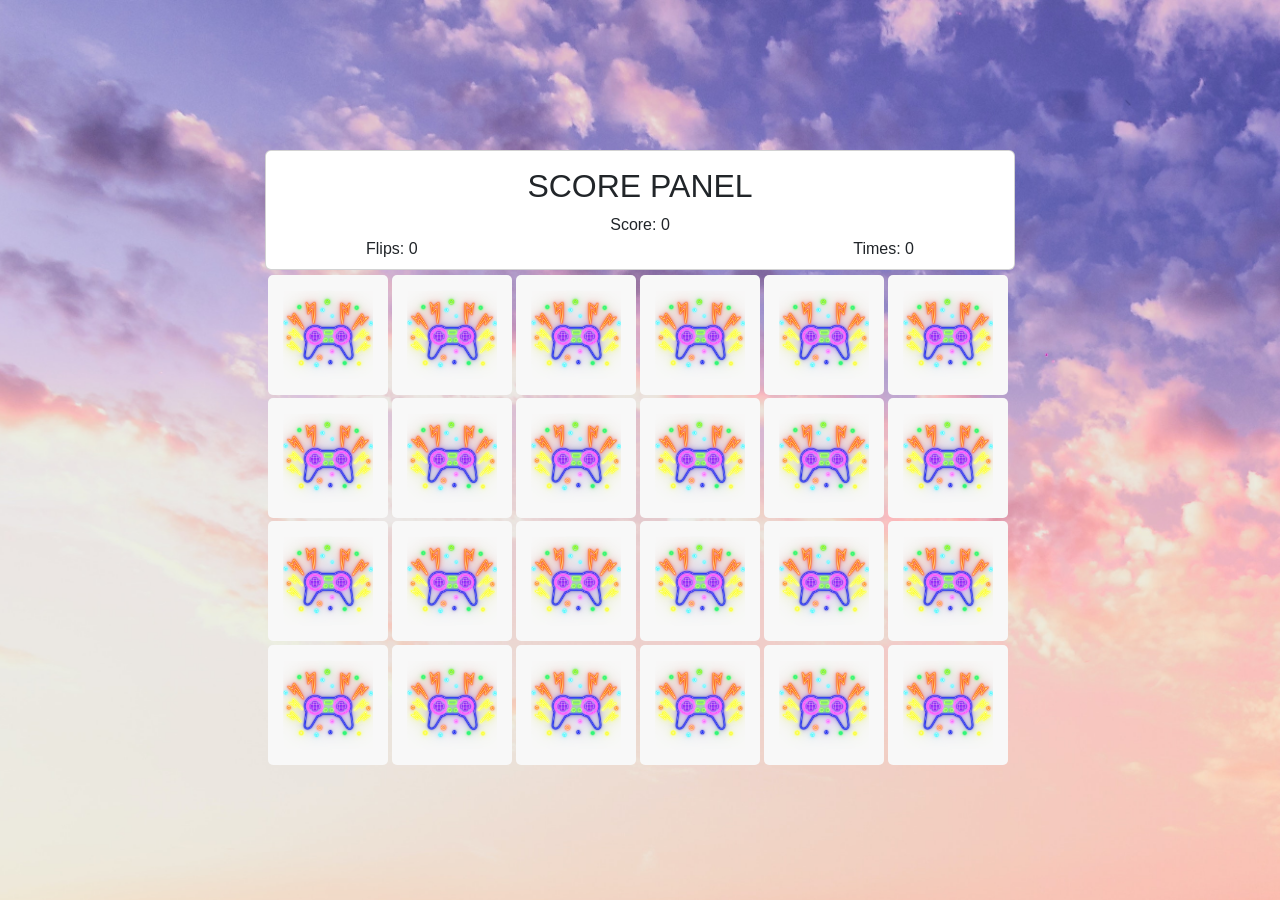
==== easy.html @ 1464bb22 "update level" ====
<!DOCTYPE html>
<html lang="en">
<head>
  <meta charset="UTF-8">
  <meta name="viewport" content="width=device-width, initial-scale=1.0">
  <link rel="stylesheet" href="https://cdn.jsdelivr.net/npm/bootstrap@5.3.0/dist/css/bootstrap.min.css">
  <link rel="stylesheet" href="level.css">
  <title>Easy Level</title>
</head>
<body>
    <div class="container">
        <div class="card" style="width: 750px; height: 120px; font-family: 'Lucida Sans', 'Lucida Sans Regular', 'Lucida Grande', 'Lucida Sans Unicode', Geneva, Verdana, sans-serif;"">
            <h2 class="text-center mt-3">SCORE PANEL</h2>
            <div class="score text-center">Score: <span>0</span></div>

            <div class="row">
                <div class="col flips text-start" style="margin-left: 100px;">Flips: <span>0</span></div>
                <div class="col flips text-end" style="margin-right: 100px;">Times: <span>0</span></div>
            </div>
        </div>

        <div class="memory-card">
            <img class="front-view" src="img/front-view.png" alt="">
            <img class="back-view" src="img/img-1.png" alt="">
        </div>
        <div class="memory-card">
            <img class="front-view" src="img/front-view.png" alt="">
            <img class="back-view" src="img/img-6.png" alt="">
        </div>

        <div class="memory-card">
            <img class="front-view" src="img/front-view.png" alt="">
            <img class="back-view" src="img/img-2.png" alt="">
        </div>
        <div class="memory-card">
            <img class="front-view" src="img/front-view.png" alt="">
            <img class="back-view" src="img/img-3.png" alt="">
        </div>

        <div class="memory-card">
            <img class="front-view" src="img/front-view.png" alt="">
            <img class="back-view" src="img/img-1.png" alt="">
        </div>
        <div class="memory-card">
            <img class="front-view" src="img/front-view.png" alt="">
            <img class="back-view" src="img/img-6.png" alt="">
        </div>
        
        <div class="memory-card">
            <img class="front-view" src="img/front-view.png" alt="">
            <img class="back-view" src="img/img-5.png" alt="">
        </div>
        <div class="memory-card">
            <img class="front-view" src="img/front-view.png" alt="">
            <img class="back-view" src="img/img-6.png" alt="">
        </div>

        <div class="memory-card">
            <img class="front-view" src="img/front-view.png" alt="">
            <img class="back-view" src="img/img-4.png" alt="">
        </div>
        <div class="memory-card">
            <img class="front-view" src="img/front-view.png" alt="">
            <img class="back-view" src="img/img-2.png" alt="">
        </div>

        <div class="memory-card">
            <img class="front-view" src="img/front-view.png" alt="">
            <img class="back-view" src="img/img-4.png" alt="">
        </div>
        <div class="memory-card">
            <img class="front-view" src="img/front-view.png" alt="">
            <img class="back-view" src="img/img-2.png" alt="">
        </div>

        <div class="memory-card">
            <img class="front-view" src="img/front-view.png" alt="">
            <img class="back-view" src="img/img-5.png" alt="">
        </div>
        <div class="memory-card">
            <img class="front-view" src="img/front-view.png" alt="">
            <img class="back-view" src="img/img-4.png" alt="">
        </div>

        <div class="memory-card">
            <img class="front-view" src="img/front-view.png" alt="">
            <img class="back-view" src="img/img-1.png" alt="">
        </div>
        <div class="memory-card">
            <img class="front-view" src="img/front-view.png" alt="">
            <img class="back-view" src="img/img-6.png" alt="">
        </div>

        <div class="memory-card">
            <img class="front-view" src="img/front-view.png" alt="">
            <img class="back-view" src="img/img-4.png" alt="">
        </div>
        <div class="memory-card">
            <img class="front-view" src="img/front-view.png" alt="">
            <img class="back-view" src="img/img-2.png" alt="">
        </div>

        <div class="memory-card">
            <img class="front-view" src="img/front-view.png" alt="">
            <img class="back-view" src="img/img-3.png" alt="">
        </div>
        <div class="memory-card">
            <img class="front-view" src="img/front-view.png" alt="">
            <img class="back-view" src="img/img-1.png" alt="">
        </div>

        <div class="memory-card">
            <img class="front-view" src="img/front-view.png" alt="">
            <img class="back-view" src="img/img-7.png" alt="">
        </div>
        <div class="memory-card">
            <img class="front-view" src="img/front-view.png" alt="">
            <img class="back-view" src="img/img-8.png" alt="">
        </div>
        
        <div class="memory-card">
            <img class="front-view" src="img/front-view.png" alt="">
            <img class="back-view" src="img/img-7.png" alt="">
        </div>
        <div class="memory-card">
            <img class="front-view" src="img/front-view.png" alt="">
            <img class="back-view" src="img/img-8.png" alt="">
        </div>



    </div>
<script src="javascript/easy.js"></script>
</body>
</html>
---- level.css ----
* {
    padding: 0;
    margin: 0;
    box-sizing: border-box;
}

body {
    display: flex;
    align-items: center;
    justify-content: center;
    min-height: 100vh;
    background-size: cover;
}

body {
    background-image: url("img/pexels-david-bartus-1166209.jpg");
    background-size: cover;
    animation: slidein 100s;
    animation-fill-mode: forwards;
    animation-iteration-count: infinite;
    animation-direction: alternate;
}
  
@keyframes slidein {
    from {
      background-position: top;
      background-size: 3000px;
    }
    to {
      background-position: -100px 0px;
      background-size: 2750px;
    }
}
  
.center {
    display: flex;
    justify-content: center;
    position: absolute;
    margin: auto;
    top: 0;
    right: 0;
    bottom: 0;
    left: 0;    
} 
  
.waviy {
    position: relative;
    font-weight: bold;
    margin-top: 50px;
    font-family: Georgia, serif;
}

.waviy span {
    position: relative;
    display: inline-block;
    font-size: 40px;
    color: #fff;
    text-transform: uppercase;
    animation: flip 2s infinite;
    animation-delay: calc(.2s * var(--i))
}

@keyframes flip {
    0%,80% {
      transform: rotateY(360deg) 
    }
}  

.container {
    width: 900px;
    height: 400px;
    margin: auto;
    display: flex;
    flex-wrap: wrap;
    padding: 20px;
    perspective: 1000px;
    margin-top: 130px;
    justify-content: center;
}

.memory-card {
    width: calc(15% - 5px);
    height: calc(37% - 10px);
    position: relative;
    transform: scale(1);
    transform-style: preserve-3d;
    align-items: center;
    justify-content: center;
}

.memory-card .back-view {
    transform: rotateY(-180deg);
}

.memory-card:hover .front-view {
    /* Flip card */
    transform: rotateY(180deg); 
}

.memory-card:hover .back-view {
    /* Flip card */
    transform: rotateY(0); 
}

.front-view,
.back-view {
    width: 120px;
    height: 120px;
    padding: 15px;
    border-radius: 5px;
    margin-top: 5px;
    background-color: #f8f8f8;
    position: absolute;
    /* tampil bagian belakang hidden */
    backface-visibility: hidden;
    /* time flip */
    transition: transform .40s;
    pointer-events: none;
    user-select: none;
    justify-content: center;
    align-items: center;
}
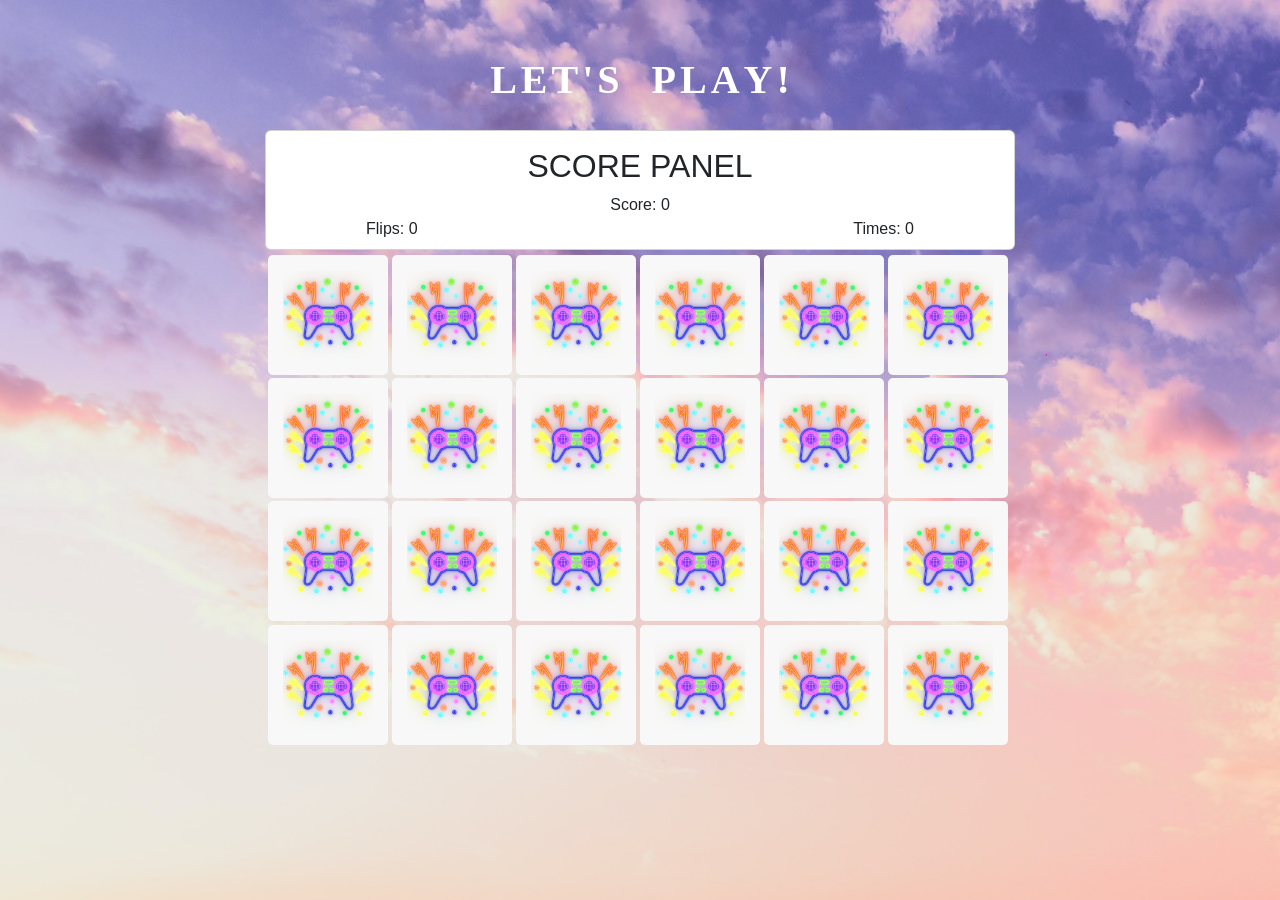
==== commit 0d574699: "update tampilan level" ====
--- a/easy.html
+++ b/easy.html
@@ -5,9 +5,26 @@
   <meta name="viewport" content="width=device-width, initial-scale=1.0">
   <link rel="stylesheet" href="https://cdn.jsdelivr.net/npm/bootstrap@5.3.0/dist/css/bootstrap.min.css">
   <link rel="stylesheet" href="level.css">
-  <title>Easy Level</title>
+  <title>Memory Game | Easy Level</title>
 </head>
 <body>
+    <div class="center">
+        <div class="waviy">
+            <span style="--i:1">L</span>
+            <span style="--i:2">E</span>
+            <span style="--i:3">T</span>
+            <span style="--i:4">'</span>
+            <span style="--i:5">S</span>
+            <span style="--i:11">&nbsp</span>
+            <span style="--i:12">&nbsp</span>
+            <span style="--i:6">P</span>
+            <span style="--i:7">L</span>
+            <span style="--i:8">A</span>
+            <span style="--i:9">Y</span>
+            <span style="--i:10">!</span>
+           </div>
+    </div>
+
     <div class="container">
         <div class="card" style="width: 750px; height: 120px; font-family: 'Lucida Sans', 'Lucida Sans Regular', 'Lucida Grande', 'Lucida Sans Unicode', Geneva, Verdana, sans-serif;"">
             <h2 class="text-center mt-3">SCORE PANEL</h2>
--- a/level.css
+++ b/level.css
@@ -74,7 +74,7 @@
     flex-wrap: wrap;
     padding: 20px;
     perspective: 1000px;
-    margin-top: 130px;
+    margin-top: 110px;
     justify-content: center;
 }
 
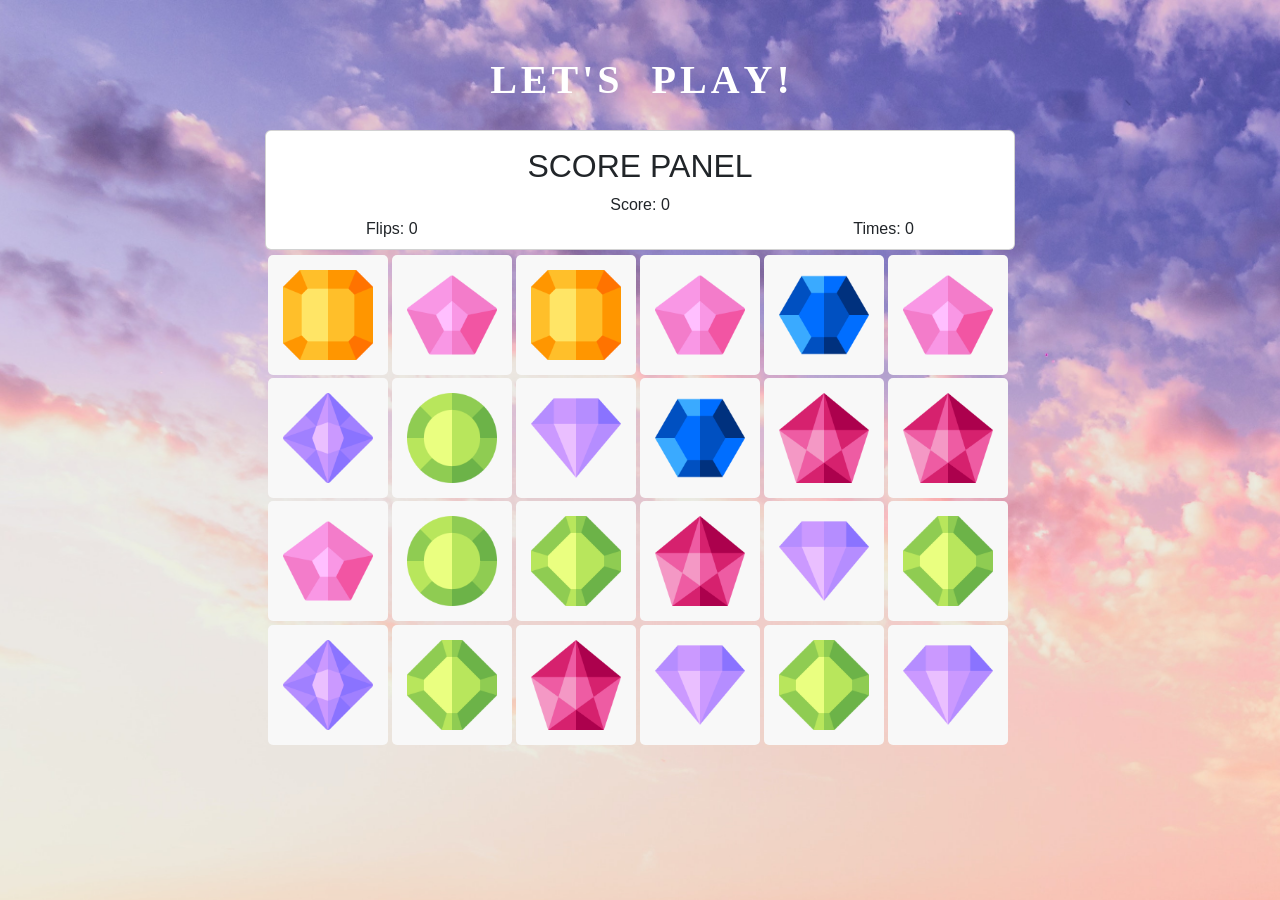
==== commit 9b6cf32c: "menambahkan logic game" ====
--- a/easy.html
+++ b/easy.html
@@ -1,12 +1,14 @@
 <!DOCTYPE html>
 <html lang="en">
+
 <head>
-  <meta charset="UTF-8">
-  <meta name="viewport" content="width=device-width, initial-scale=1.0">
-  <link rel="stylesheet" href="https://cdn.jsdelivr.net/npm/bootstrap@5.3.0/dist/css/bootstrap.min.css">
-  <link rel="stylesheet" href="level.css">
-  <title>Memory Game | Easy Level</title>
+    <meta charset="UTF-8">
+    <meta name="viewport" content="width=device-width, initial-scale=1.0">
+    <link rel="stylesheet" href="https://cdn.jsdelivr.net/npm/bootstrap@5.3.0/dist/css/bootstrap.min.css">
+    <link rel="stylesheet" href="level.css">
+    <title>Memory Game | Easy Level</title>
 </head>
+
 <body>
     <div class="center">
         <div class="waviy">
@@ -22,12 +24,13 @@
             <span style="--i:8">A</span>
             <span style="--i:9">Y</span>
             <span style="--i:10">!</span>
-           </div>
+        </div>
     </div>
 
     <div class="container">
-        <div class="card" style="width: 750px; height: 120px; font-family: 'Lucida Sans', 'Lucida Sans Regular', 'Lucida Grande', 'Lucida Sans Unicode', Geneva, Verdana, sans-serif;"">
-            <h2 class="text-center mt-3">SCORE PANEL</h2>
+        <div class="card"
+            style="width: 750px; height: 120px; font-family: 'Lucida Sans', 'Lucida Sans Regular', 'Lucida Grande', 'Lucida Sans Unicode', Geneva, Verdana, sans-serif;"">
+            <h2 class=" text-center mt-3">SCORE PANEL</h2>
             <div class="score text-center">Score: <span>0</span></div>
 
             <div class="row">
@@ -144,9 +147,14 @@
             <img class="back-view" src="img/img-8.png" alt="">
         </div>
 
+    <script src="javascript/app.js"></script>
+</body>
 
+<SCript>
 
-    </div>
-<script src="javascript/easy.js"></script>
-</body>
+    easyLevel();
+    shuffleCard();
+    
+</SCript>
+
 </html>
--- a/level.css
+++ b/level.css
@@ -1,123 +1,314 @@
 * {
-    padding: 0;
-    margin: 0;
-    box-sizing: border-box;
+  padding: 0;
+  margin: 0;
+  box-sizing: border-box;
 }
 
 body {
-    display: flex;
-    align-items: center;
-    justify-content: center;
-    min-height: 100vh;
-    background-size: cover;
+  display: flex;
+  align-items: center;
+  justify-content: center;
+  min-height: 100vh;
+  background-size: cover;
 }
 
 body {
-    background-image: url("img/pexels-david-bartus-1166209.jpg");
-    background-size: cover;
-    animation: slidein 100s;
-    animation-fill-mode: forwards;
-    animation-iteration-count: infinite;
-    animation-direction: alternate;
-}
-  
+  background-image: url("img/pexels-david-bartus-1166209.jpg");
+  background-size: cover;
+  animation: slidein 100s;
+  animation-fill-mode: forwards;
+  animation-iteration-count: infinite;
+  animation-direction: alternate;
+}
+
 @keyframes slidein {
-    from {
-      background-position: top;
-      background-size: 3000px;
-    }
-    to {
-      background-position: -100px 0px;
-      background-size: 2750px;
-    }
-}
-  
+  from {
+    background-position: top;
+    background-size: 3000px;
+  }
+
+  to {
+    background-position: -100px 0px;
+    background-size: 2750px;
+  }
+}
+
 .center {
-    display: flex;
-    justify-content: center;
-    position: absolute;
-    margin: auto;
-    top: 0;
-    right: 0;
-    bottom: 0;
-    left: 0;    
-} 
-  
+  display: flex;
+  justify-content: center;
+  position: absolute;
+  margin: auto;
+  top: 0;
+  right: 0;
+  bottom: 0;
+  left: 0;
+}
+
 .waviy {
-    position: relative;
-    font-weight: bold;
-    margin-top: 50px;
-    font-family: Georgia, serif;
+  position: relative;
+  font-weight: bold;
+  margin-top: 50px;
+  font-family: Georgia, serif;
 }
 
 .waviy span {
-    position: relative;
-    display: inline-block;
-    font-size: 40px;
-    color: #fff;
-    text-transform: uppercase;
-    animation: flip 2s infinite;
-    animation-delay: calc(.2s * var(--i))
+  position: relative;
+  display: inline-block;
+  font-size: 40px;
+  color: #fff;
+  text-transform: uppercase;
+  animation: flip 2s infinite;
+  animation-delay: calc(.2s * var(--i))
 }
 
 @keyframes flip {
-    0%,80% {
-      transform: rotateY(360deg) 
-    }
-}  
+
+  0%,
+  80% {
+    transform: rotateY(360deg)
+  }
+}
 
 .container {
-    width: 900px;
-    height: 400px;
-    margin: auto;
-    display: flex;
-    flex-wrap: wrap;
-    padding: 20px;
-    perspective: 1000px;
-    margin-top: 110px;
-    justify-content: center;
+  width: 900px;
+  height: 400px;
+  margin: auto;
+  display: flex;
+  flex-wrap: wrap;
+  padding: 20px;
+  perspective: 1000px;
+  margin-top: 110px;
+  justify-content: center;
 }
 
 .memory-card {
-    width: calc(15% - 5px);
-    height: calc(37% - 10px);
-    position: relative;
-    transform: scale(1);
-    transform-style: preserve-3d;
-    align-items: center;
-    justify-content: center;
+  width: calc(15% - 5px);
+  height: calc(37% - 10px);
+  position: relative;
+  transform: scale(1);
+  transform-style: preserve-3d;
+  align-items: center;
+  justify-content: center;
 }
 
 .memory-card .back-view {
-    transform: rotateY(-180deg);
-}
-
-.memory-card:hover .front-view {
-    /* Flip card */
-    transform: rotateY(180deg); 
-}
-
-.memory-card:hover .back-view {
-    /* Flip card */
-    transform: rotateY(0); 
+  transform: rotateY(-180deg);
+}
+
+.memory-card.flip .front-view {
+  transform: rotateY(180deg);
+}
+
+.memory-card.flip .back-view {
+  transform: rotateY(0);
 }
 
 .front-view,
 .back-view {
-    width: 120px;
-    height: 120px;
-    padding: 15px;
-    border-radius: 5px;
-    margin-top: 5px;
-    background-color: #f8f8f8;
-    position: absolute;
-    /* tampil bagian belakang hidden */
-    backface-visibility: hidden;
-    /* time flip */
-    transition: transform .40s;
-    pointer-events: none;
-    user-select: none;
-    justify-content: center;
-    align-items: center;
-}
-
+  width: 120px;
+  height: 120px;
+  padding: 15px;
+  border-radius: 5px;
+  margin-top: 5px;
+  background-color: #f8f8f8;
+  position: absolute;
+  /* tampil bagian belakang hidden */
+  backface-visibility: hidden;
+  /* time flip */
+  transition: transform .40s;
+  pointer-events: none;
+  user-select: none;
+  justify-content: center;
+  align-items: center;
+}
+
+main {
+  font-size: 62, 5%;
+  width: 40rem;
+  height: 33rem;
+  background-color: #ffffff;
+  box-shadow: 0px 23px 45px 3px #e4e7fb;
+  display: flex;
+  flex-direction: column;
+  align-items: center;
+  border-radius: 0.2rem;
+}
+
+#header {
+  width: 100%;
+  display: flex;
+  align-items: center;
+  justify-content: space-between;
+  padding: 2.5rem 2rem;
+}
+
+h1 {
+  font-family: "Rubik", sans-serif;
+  font-size: 1.7rem;
+  font-weight: bold;
+  color: #141a39;
+  text-transform: uppercase;
+  cursor: default;
+}
+
+#leaderboard {
+  width: 100%;
+  position: relative;
+}
+
+table {
+  width: 100%;
+  border-collapse: collapse;
+  table-layout: fixed;
+  color: #141a39;
+  cursor: default;
+}
+
+tr {
+  transition: all 0.2s ease-in-out;
+  border-radius: 0.2rem;
+}
+
+tr:not(:first-child):hover {
+  background-color: #fff;
+  transform: scale(1.1);
+  -webkit-box-shadow: 0px 5px 15px 8px #e4e7fb;
+  box-shadow: 0px 5px 15px 8px #e4e7fb;
+}
+
+tr:nth-child(odd) {
+  background-color: #f9f9f9;
+}
+
+tr:nth-child(1) {
+  color: #fff;
+}
+
+td {
+  height: 5rem;
+  font-family: "Rubik", sans-serif;
+  font-size: 1.4rem;
+  padding: 1rem 2rem;
+  position: relative;
+}
+
+.number {
+  width: 1rem;
+  font-size: 2.2rem;
+  font-weight: bold;
+  text-align: left;
+}
+
+.name {
+  text-align: left;
+  font-size: 1.2rem;
+}
+
+.points {
+  font-weight: bold;
+  font-size: 1.3rem;
+  display: flex;
+  justify-content: flex-end;
+  align-items: center;
+}
+
+.points:first-child {
+  width: 10rem;
+}
+
+.gold-medal {
+  height: 3rem;
+  margin-left: 1.5rem;
+}
+
+.ribbon {
+  width: 42rem;
+  height: 5.5rem;
+  top: -0.5rem;
+  background-color: #5c5be5;
+  position: absolute;
+  left: -1rem;
+  -webkit-box-shadow: 0px 15px 11px -6px #7a7a7d;
+  box-shadow: 0px 15px 11px -6px #7a7a7d;
+}
+
+.ribbon::before {
+  content: "";
+  height: 1.5rem;
+  width: 1.5rem;
+  bottom: -0.8rem;
+  left: 0.35rem;
+  transform: rotate(45deg);
+  background-color: #5c5be5;
+  position: absolute;
+  z-index: -1;
+}
+
+.ribbon::after {
+  content: "";
+  height: 1.5rem;
+  width: 1.5rem;
+  bottom: -0.8rem;
+  right: 0.35rem;
+  transform: rotate(45deg);
+  background-color: #5c5be5;
+  position: absolute;
+  z-index: -1;
+}
+
+#buttons {
+  width: 100%;
+  display: flex;
+  justify-content: right;
+  gap: 2rem;
+}
+
+.exit {
+  width: 11rem;
+  height: 3rem;
+  font-family: "Rubik", sans-serif;
+  font-size: 1.3rem;
+  text-transform: uppercase;
+  background-color: #5c5be5;
+  border: 0;
+  border-bottom: 0.2rem solid #3838b8;
+  border-radius: 2rem;
+  cursor: pointer;
+}
+
+.exit a {
+  text-decoration: none;
+  color: #fff;
+}
+
+.exit:hover {
+  border-bottom: 0;
+}
+
+.memory-card.shake {
+  animation: shake 0.35s ease-in-out;
+}
+
+@keyframes shake {
+
+  0%,
+  100% {
+    transform: translateX(0);
+  }
+
+  20% {
+    transform: translateX(-13px);
+  }
+
+  40% {
+    transform: translateX(13px);
+  }
+
+  60% {
+    transform: translateX(-8px);
+  }
+
+  80% {
+    transform: translateX(8px);
+  }
+}
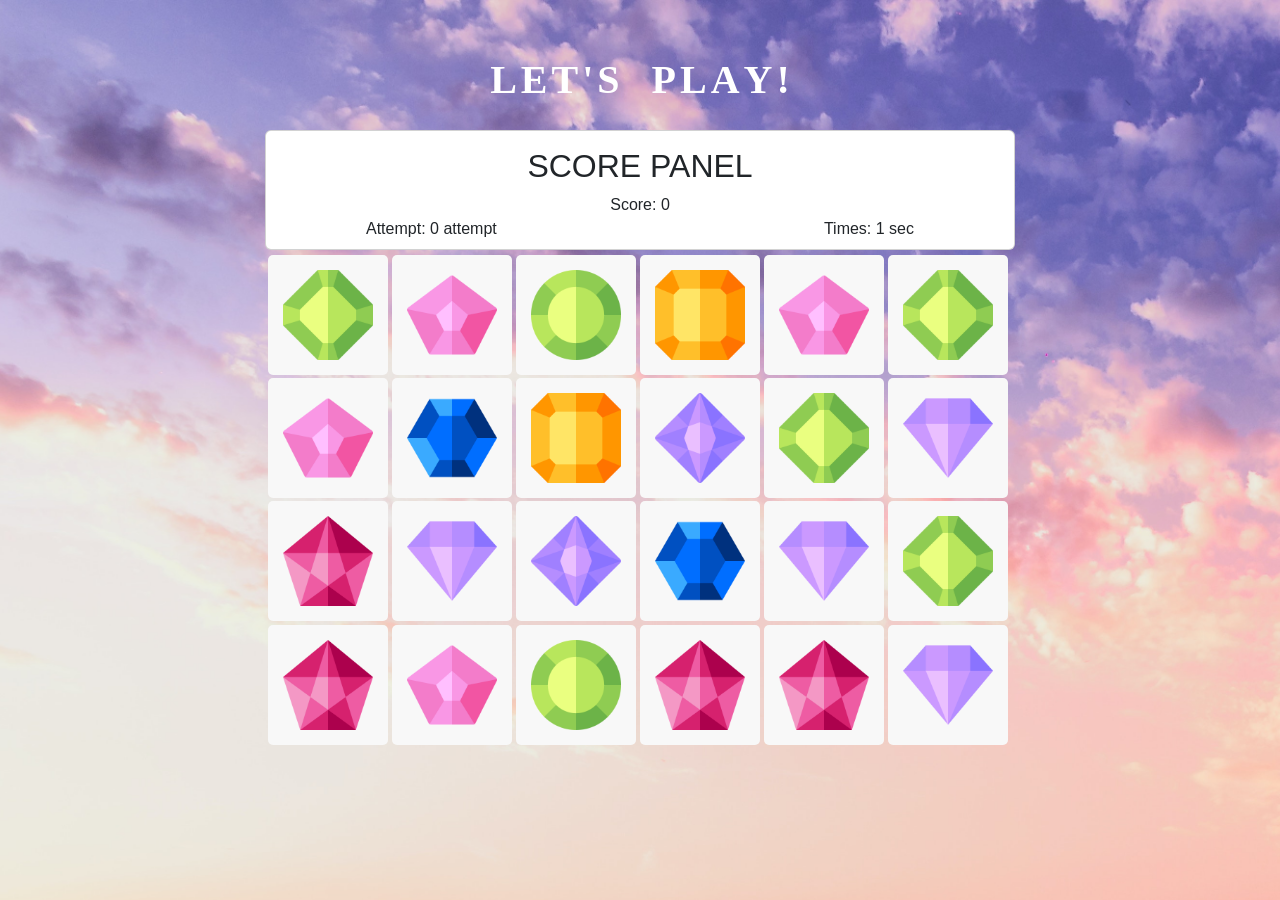
==== commit 483d6688: "add attempt and time count" ====
--- a/easy.html
+++ b/easy.html
@@ -34,8 +34,8 @@
             <div class="score text-center">Score: <span>0</span></div>
 
             <div class="row">
-                <div class="col flips text-start" style="margin-left: 100px;">Flips: <span>0</span></div>
-                <div class="col flips text-end" style="margin-right: 100px;">Times: <span>0</span></div>
+                <div class="col flips text-start" style="margin-left: 100px;">Attempt: <span id="attempt">0</span></div>
+                <div class="col flips text-end" style="margin-right: 100px;">Times: <span id="time">0</span></div>
             </div>
         </div>
 
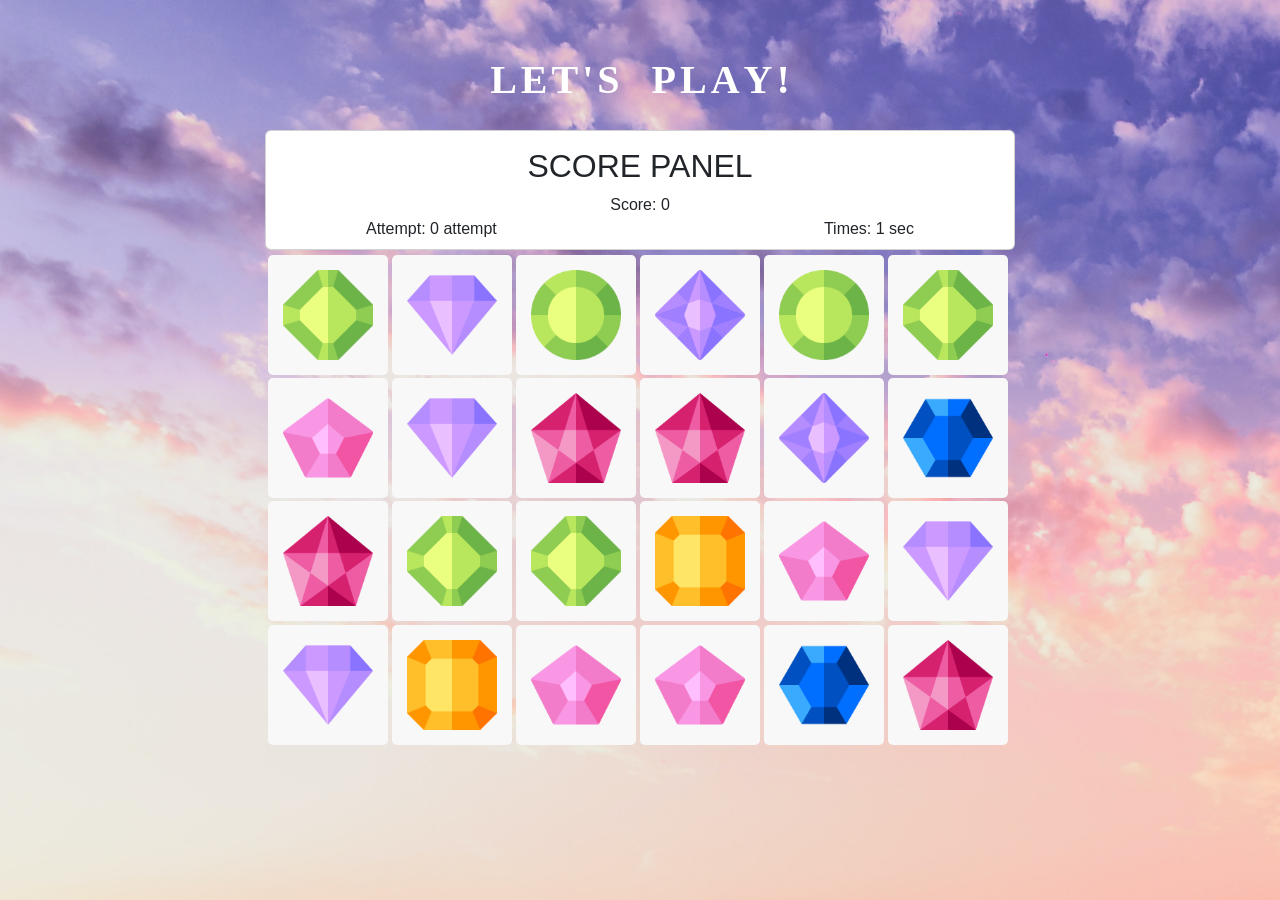
==== commit 51eba9ca: "Menambahkan backsound lagu pada halaman home,easy,medium dan hard" ====
--- a/easy.html
+++ b/easy.html
@@ -147,6 +147,9 @@
             <img class="back-view" src="img/img-8.png" alt="">
         </div>
 
+    <audio id="myAudio" autoplay>
+        <source src="sound/backsound.mp3" type="audio/mpeg">
+    </audio>
     <script src="javascript/app.js"></script>
 </body>
 
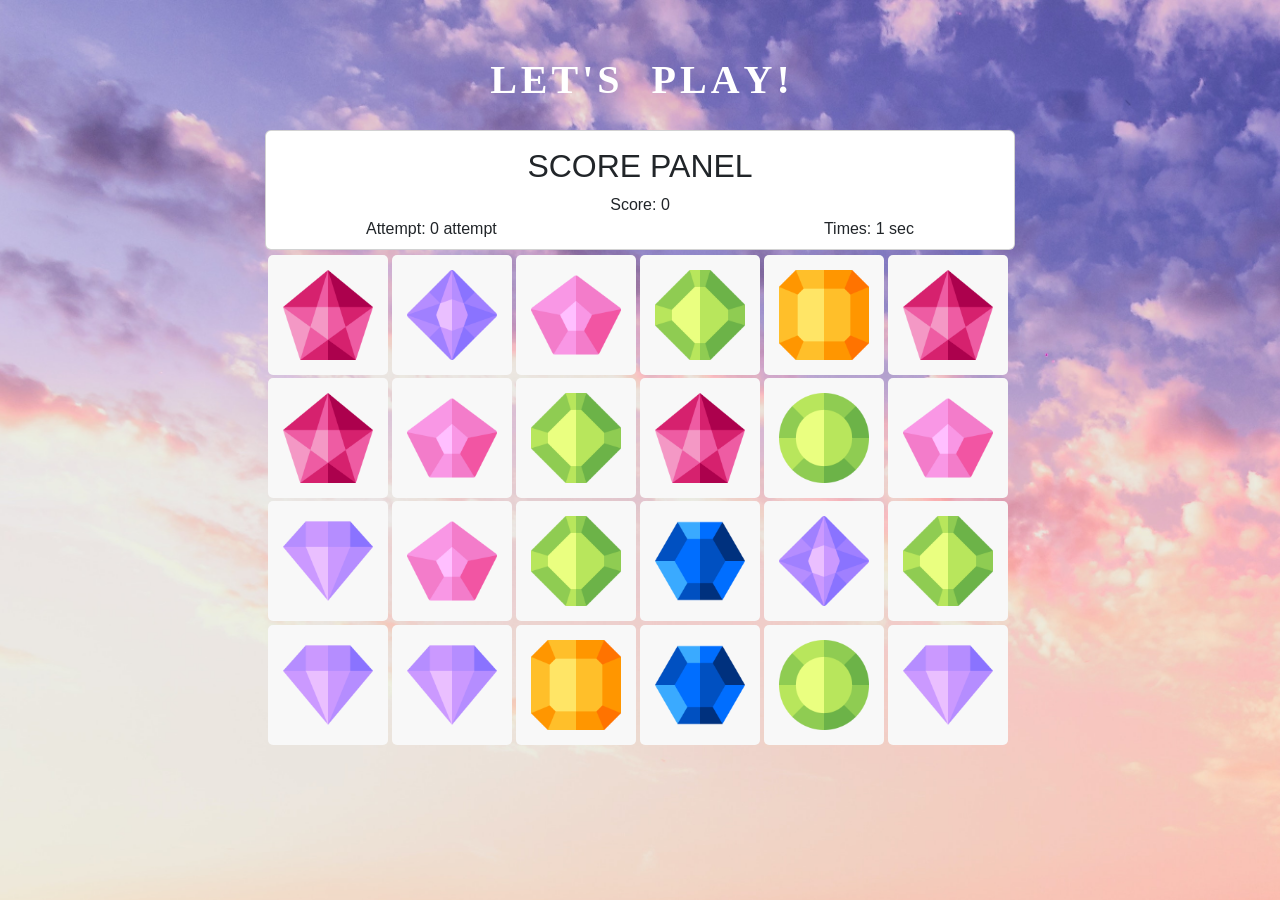
==== commit 6554bfc1: "Mengubah backsound level easy,medium,hard" ====
--- a/easy.html
+++ b/easy.html
@@ -148,7 +148,7 @@
         </div>
 
     <audio id="myAudio" autoplay>
-        <source src="sound/backsound.mp3" type="audio/mpeg">
+        <source src="sound/easy.mp3" type="audio/mpeg">
     </audio>
     <script src="javascript/app.js"></script>
 </body>
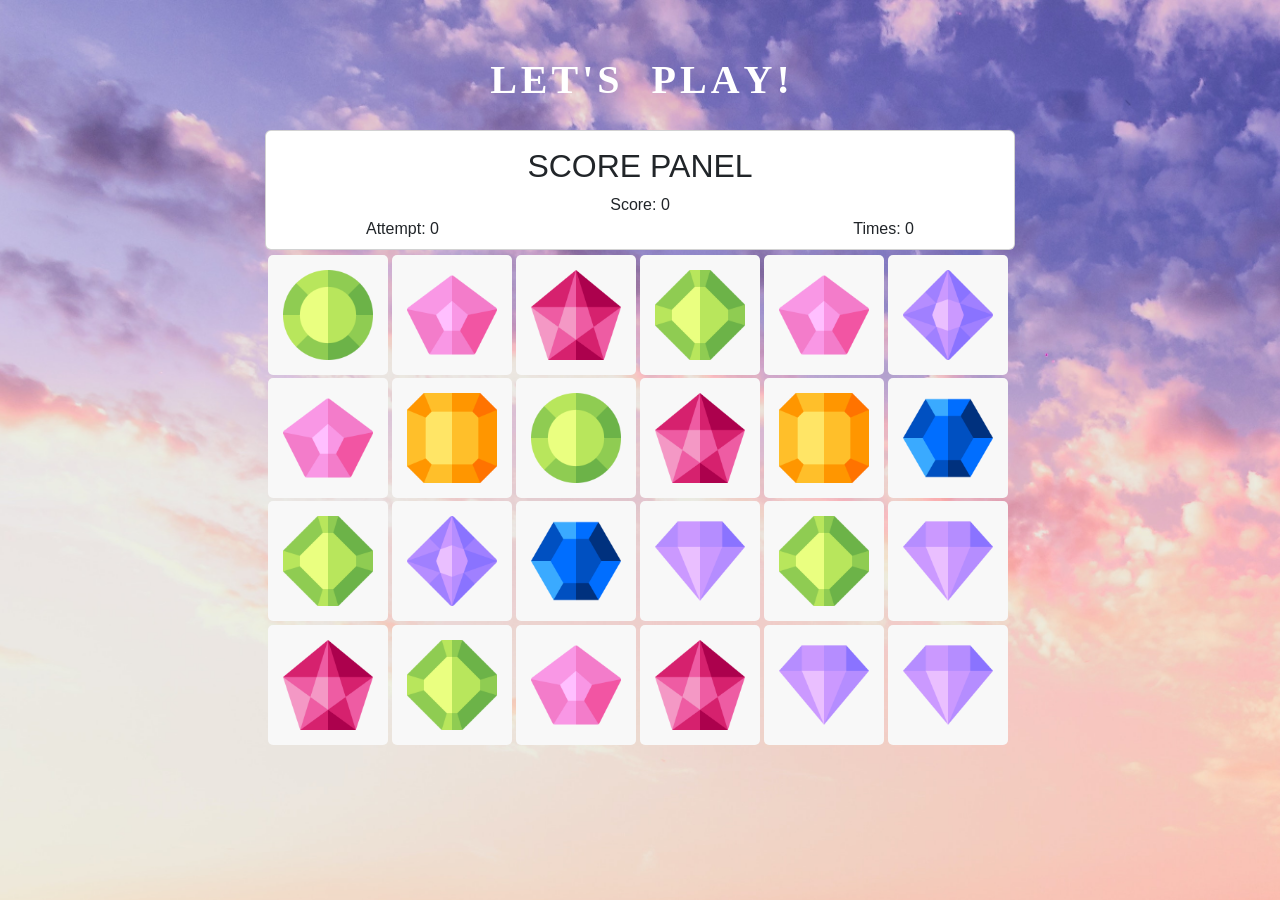
==== commit e33db027: "Merge pull request #13 from wdp-08/candra time berjalan ketika kartu flip" ====
--- a/easy.html
+++ b/easy.html
@@ -153,11 +153,11 @@
     <script src="javascript/app.js"></script>
 </body>
 
-<SCript>
+<Script>
 
     easyLevel();
     shuffleCard();
     
-</SCript>
+</Script>
 
 </html>
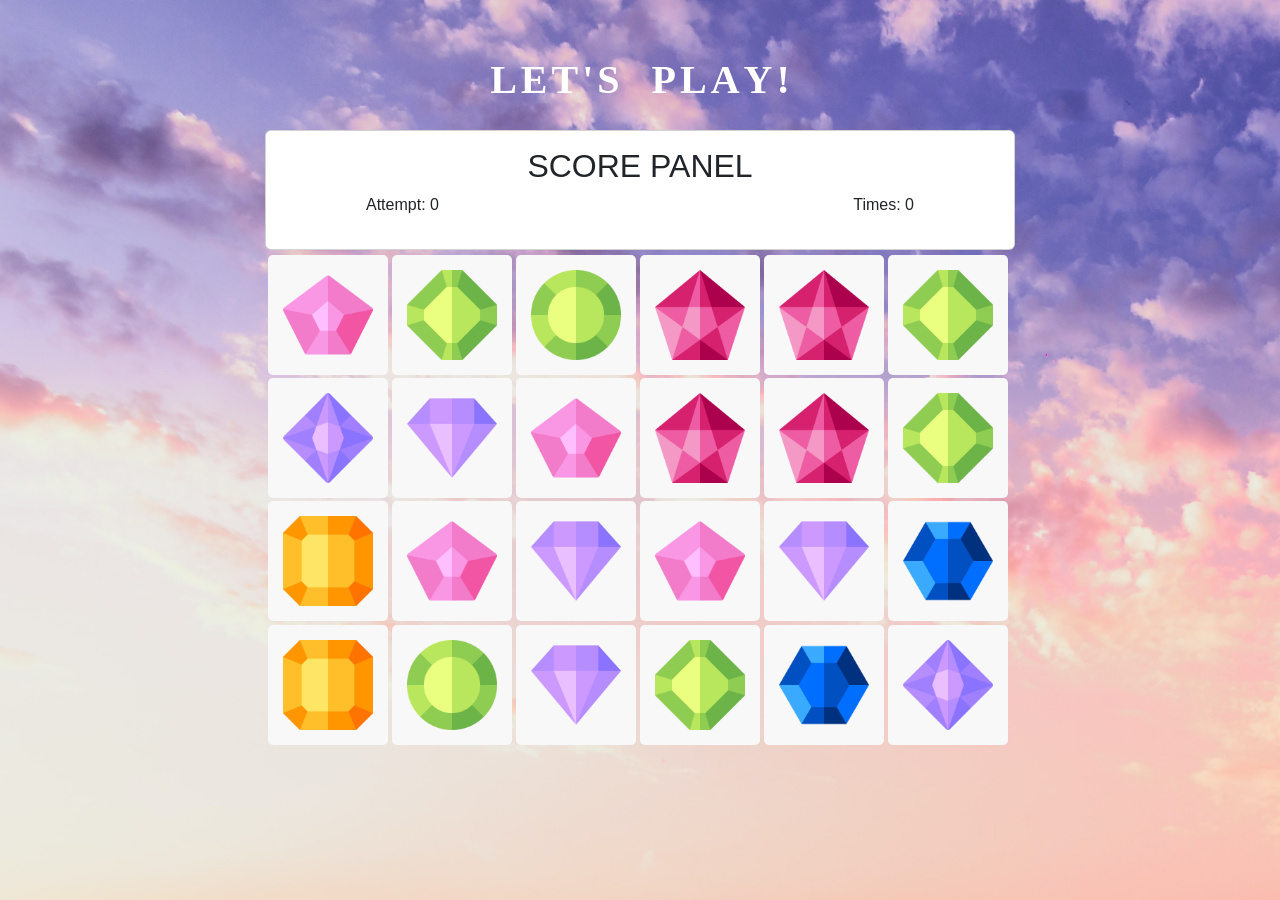
==== commit ca513a3b: "alert ketika game selesai" ====
--- a/easy.html
+++ b/easy.html
@@ -31,7 +31,7 @@
         <div class="card"
             style="width: 750px; height: 120px; font-family: 'Lucida Sans', 'Lucida Sans Regular', 'Lucida Grande', 'Lucida Sans Unicode', Geneva, Verdana, sans-serif;"">
             <h2 class=" text-center mt-3">SCORE PANEL</h2>
-            <div class="score text-center">Score: <span>0</span></div>
+            <!-- <div class="score text-center">Score: <span>0</span></div> -->
 
             <div class="row">
                 <div class="col flips text-start" style="margin-left: 100px;">Attempt: <span id="attempt">0</span></div>
@@ -150,7 +150,9 @@
     <audio id="myAudio" autoplay>
         <source src="sound/easy.mp3" type="audio/mpeg">
     </audio>
+
     <script src="javascript/app.js"></script>
+    <script src="javascript/sweetalert.min.js"></script>
 </body>
 
 <Script>
--- a/level.css
+++ b/level.css
@@ -311,4 +311,44 @@
   80% {
     transform: translateX(8px);
   }
+}
+
+/* sweetalert */
+.swal-modal {
+  background-color: #2d71c2;
+}
+
+.swal-title{
+  font-size: 3.2rem;
+  color: #ffcd71;
+  font-weight: 700;
+  transform-origin: 0 100px;
+}
+
+.swal-text{
+  font-size: 1.6rem;
+  color: white;
+  font-weight: 700;
+}
+
+.swal-button--cancel{
+  font-size: 1rem;
+  font-weight: 700;
+  background-color: #ffcd71;
+  color: #01438d;
+}
+
+.swal-button--confirm{
+  font-size: 1rem;
+  font-weight: 700;
+  background-color: white;
+  color: #01438d;
+}
+
+.swal-icon--success__hide-corners::after{
+  background-color: #2d71c2;
+}
+
+.swal-footer{
+  text-align: center;
 }
